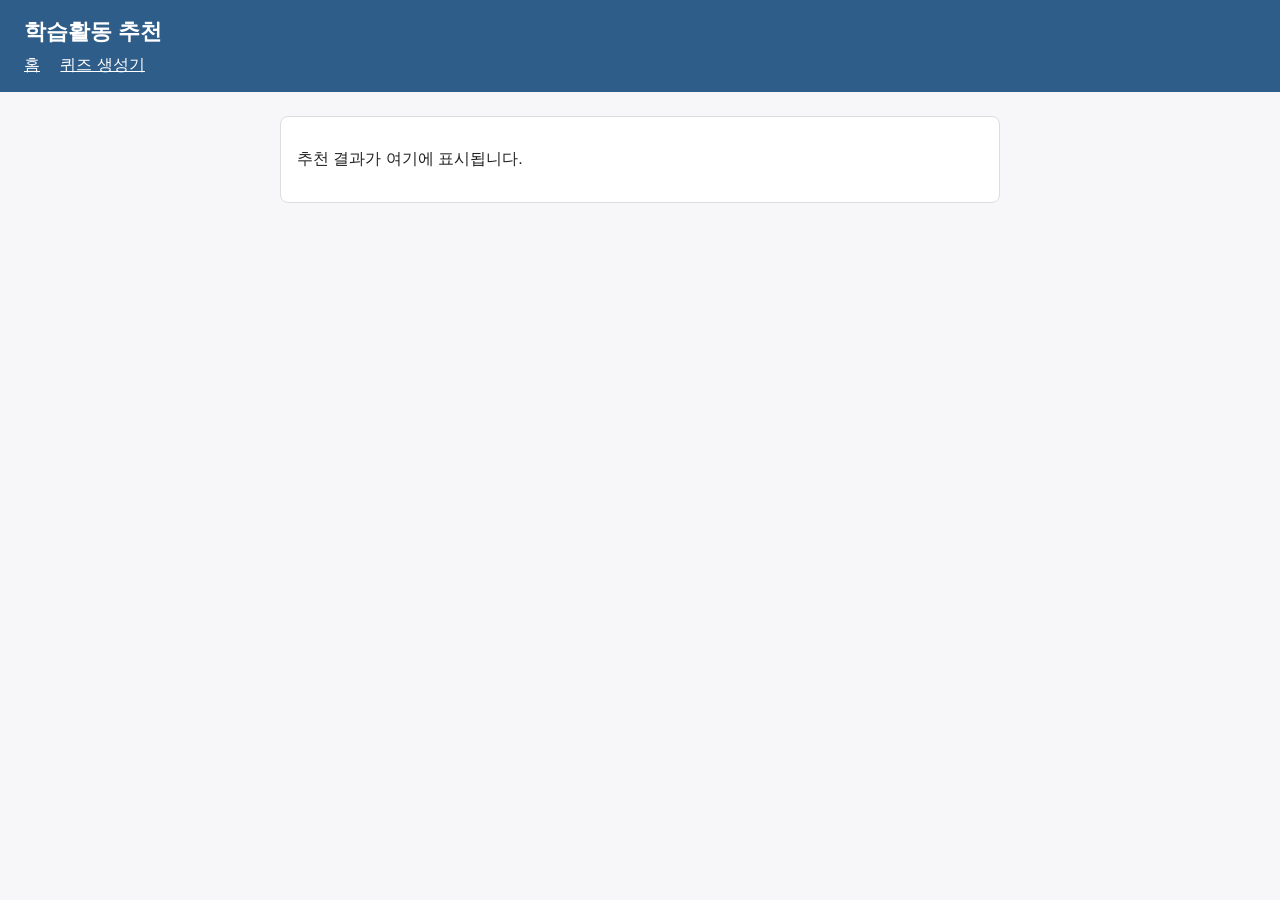
==== public/activity.html @ 45963a1b "Initial project import Co-authored-by: Copilot <223556219+Copilot@users.noreply.github.com>" ====
<!DOCTYPE html>
<html lang="ko">
<head>
  <meta charset="UTF-8">
  <meta name="viewport" content="width=device-width, initial-scale=1.0">
  <title>학습활동 추천</title>
  <link rel="stylesheet" href="style.css">
</head>
<body>
  <header>
    <h1>학습활동 추천</h1>
    <nav>
      <a href="index.html">홈</a>
      <a href="quiz.html">퀴즈 생성기</a>
    </nav>
  </header>
  <main>
    <!-- 입력 폼과 결과 영역은 실습에서 추가합니다 -->
    <section id="result">
      <p>추천 결과가 여기에 표시됩니다.</p>
    </section>
  </main>
</body>
</html>
---- public/style.css ----
body {
  font-family: "Malgun Gothic", sans-serif;
  margin: 0;
  color: #222;
  background: #f7f7f9;
}

header {
  background: #2f5d8a;
  color: #fff;
  padding: 16px 24px;
}

header h1 {
  margin: 0 0 8px;
  font-size: 1.4rem;
}

nav a {
  color: #fff;
  margin-right: 16px;
}

main {
  max-width: 720px;
  margin: 24px auto;
  padding: 0 16px;
}

section {
  background: #fff;
  border: 1px solid #ddd;
  border-radius: 8px;
  padding: 16px;
}
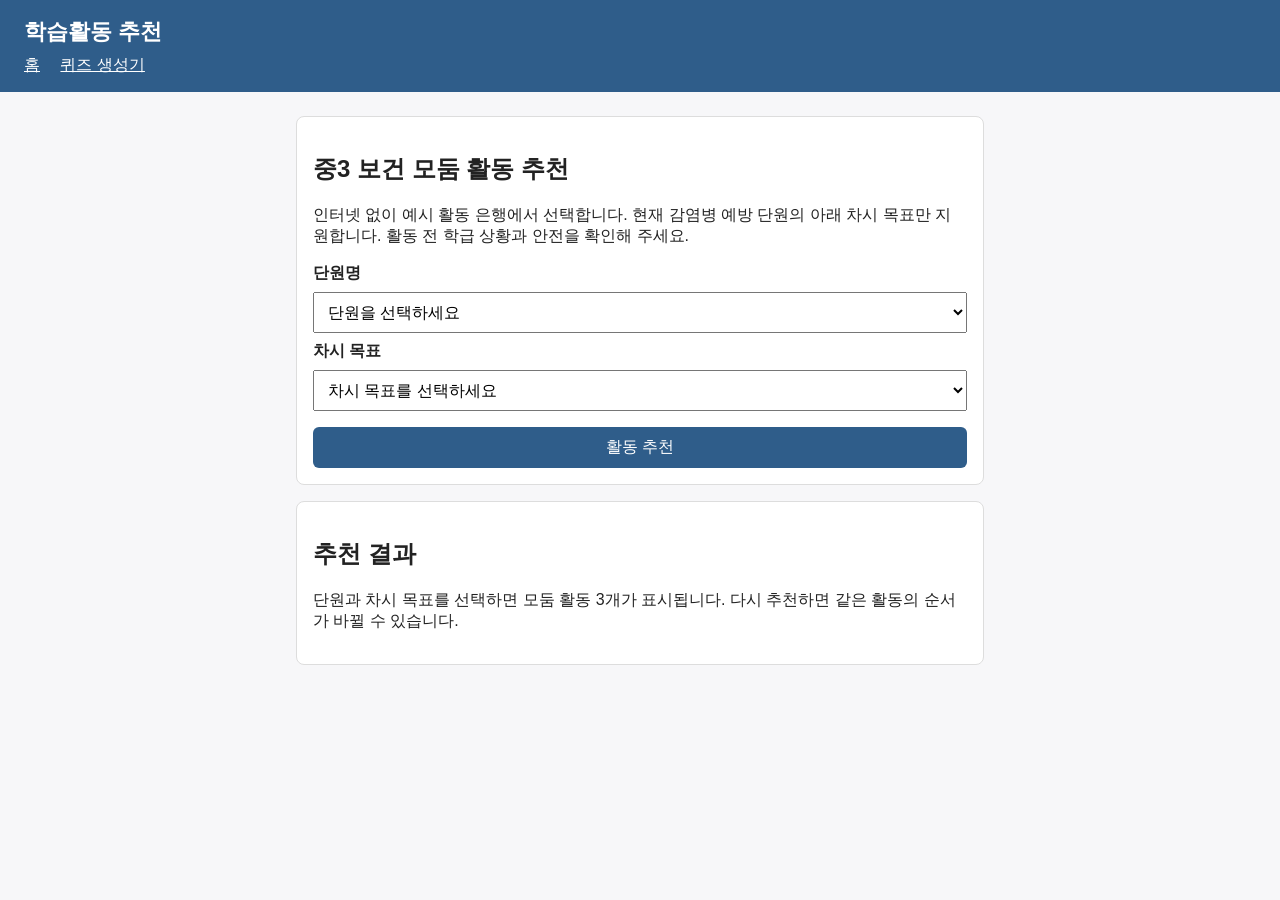
==== commit 90a2712a: "Add offline quiz and activity recommendations Co-authored-by: Copilot <223556219+Copilot@users.norep" ====
--- a/public/activity.html
+++ b/public/activity.html
@@ -15,10 +15,29 @@
     </nav>
   </header>
   <main>
-    <!-- 입력 폼과 결과 영역은 실습에서 추가합니다 -->
-    <section id="result">
-      <p>추천 결과가 여기에 표시됩니다.</p>
+    <section>
+      <h2>중3 보건 모둠 활동 추천</h2>
+      <p>인터넷 없이 예시 활동 은행에서 선택합니다. 현재 감염병 예방 단원의 아래 차시 목표만 지원합니다. 활동 전 학급 상황과 안전을 확인해 주세요.</p>
+      <form id="activity-form">
+        <label for="unit">단원명</label>
+        <select id="unit" required>
+          <option value="">단원을 선택하세요</option>
+          <option value="감염병 예방">감염병 예방</option>
+        </select>
+        <label for="goal">차시 목표</label>
+        <select id="goal" required>
+          <option value="">차시 목표를 선택하세요</option>
+          <option value="손 씻기">올바른 손 씻기의 중요성과 방법을 설명한다.</option>
+          <option value="전파 경로">감염병의 전파 경로와 예방 방법을 설명한다.</option>
+        </select>
+        <button type="submit">활동 추천</button>
+      </form>
+    </section>
+    <section id="result" aria-live="polite">
+      <h2>추천 결과</h2>
+      <p>단원과 차시 목표를 선택하면 모둠 활동 3개가 표시됩니다. 다시 추천하면 같은 활동의 순서가 바뀔 수 있습니다.</p>
     </section>
   </main>
+  <script src="activity.js" defer></script>
 </body>
 </html>
--- a/public/style.css
+++ b/public/style.css
@@ -3,6 +3,10 @@
   margin: 0;
   color: #222;
   background: #f7f7f9;
+}
+
+* {
+  box-sizing: border-box;
 }
 
 header {
@@ -32,4 +36,52 @@
   border: 1px solid #ddd;
   border-radius: 8px;
   padding: 16px;
+  margin-bottom: 16px;
 }
+
+form {
+  display: grid;
+  gap: 8px;
+}
+
+label {
+  font-weight: bold;
+}
+
+select, button {
+  font: inherit;
+  padding: 10px;
+}
+
+button {
+  background: #2f5d8a;
+  color: #fff;
+  border: 0;
+  border-radius: 6px;
+  cursor: pointer;
+  margin-top: 8px;
+}
+
+button:focus-visible, select:focus-visible, a:focus-visible {
+  outline: 3px solid #e3a023;
+  outline-offset: 2px;
+}
+
+.card {
+  border: 1px solid #cbd6e2;
+  border-radius: 8px;
+  padding: 16px;
+  margin-top: 12px;
+}
+
+.card h3 {
+  margin-top: 0;
+}
+
+.card li {
+  margin: 6px 0;
+}
+
+.error {
+  color: #a21c1c;
+}
